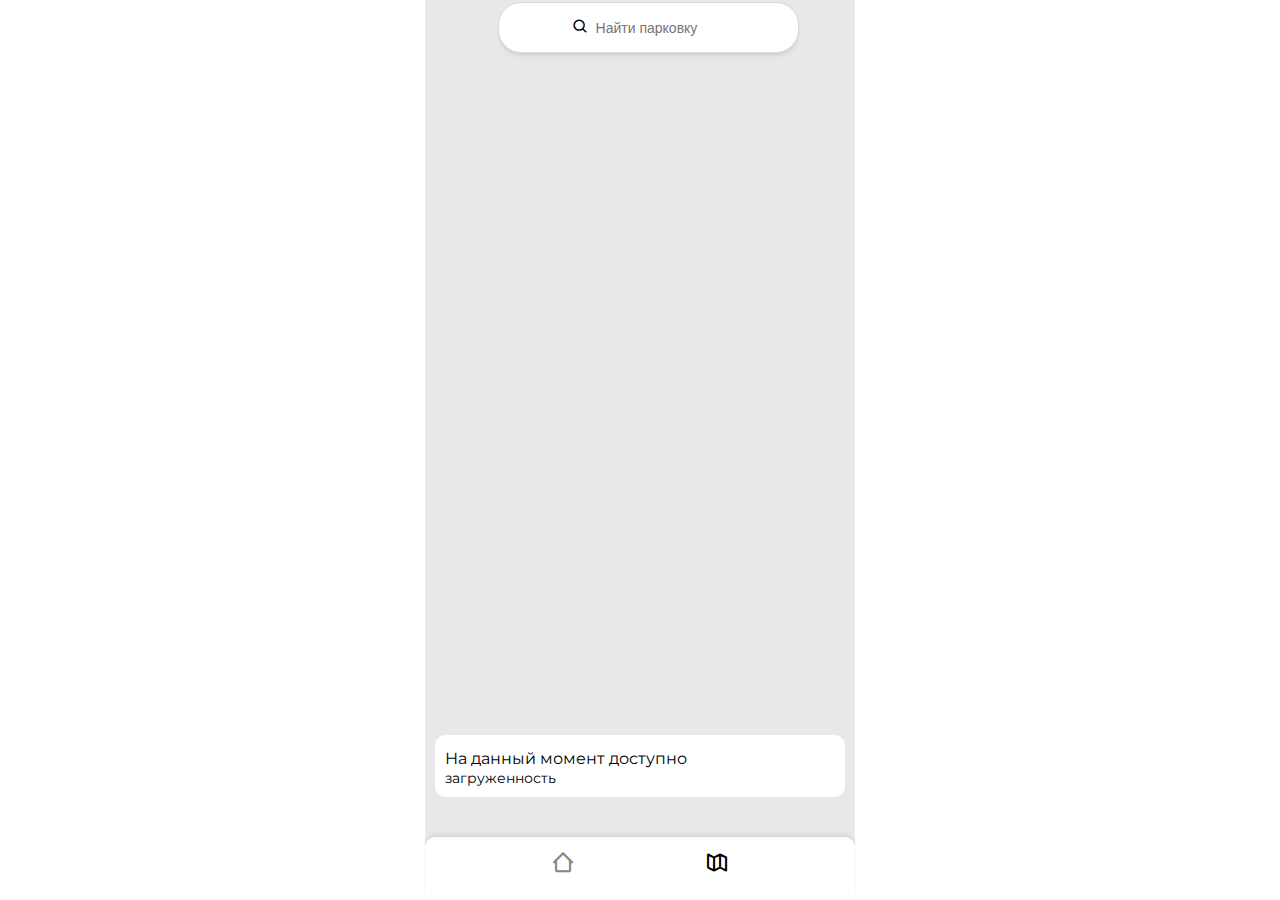
==== pages/map/map.html @ d7c678ad "first commit" ====
<!DOCTYPE html>
<html lang="en">

<head>
    <meta charset="UTF-8">
    <meta name="viewport" content="width=device-width, initial-scale=1.0">
    <link rel="stylesheet" href="map.css">
    <script src="map.js" defer></script>
    <link href='https://unpkg.com/boxicons@2.1.4/css/boxicons.min.css' rel='stylesheet'>
    <script src="https://api-maps.yandex.ru/2.1/?apikey=6746b1e8-2cfb-4a41-8bfb-2561a1245fb3&lang=ru_RU"
        type="text/javascript"></script>
    <title>Map</title>
</head>

<body>
    <div class="container">
        <main>
            <div class="search">
                <div class="search__box">
                    <div class="box__row">
                        <button><i class='bx bx-search'></i></button>
                        <input type="text" id="input-box" placeholder="Найти парковку" autocomplete="off">
                    </div>
                    <div class="box__result"></div>
                </div>
            </div>
            <div id="map" class="map"></div>
            <div class="search__bottom">
                <div class="bottom__static">
                    <p class="static__available">
                        На данный момент доступно
                        <span class="numOfAvailable"></span>
                        <span class="wordOfAvailable"></span>
                    </p>
                    <p class="static__load">
                        <span class="load"></span> загруженность
                    </p>
                </div>
                <div class="bottom__active">
                    <p class="active__title">Название парковки</p>
                    <p class="active__adress">Ул. Земляной Вал</p>
                    <p class="active__places">10 свободных мест</p>
                </div>
                <div class="bottom__btn">
                    <a href="#!">Забронирвоать</a>
                </div>
            </div>
        </main>
        <footer class="footer">
            <nav class="footer__nav">
                <a href="./../main/index.html"><i class='bx bx-home-alt-2 non-activeIcon'></i></a>
                <a href="#!"><i class='bx bx-map-alt activeIcon'></i></a>
            </nav>
        </footer>
    </div>
</body>

</html>
---- pages/map/map.css ----
@import url('https://fonts.googleapis.com/css2?family=Montserrat:wght@100;200;300;400;500;600;700;800;900&display=swap');

* {
    margin: 0;
    padding: 0;
    box-sizing: border-box;
}

body {
    display: flex;
    justify-content: center;
    height: 100vh;
    font-family: "Montserrat", sans-serif;
}

.container {
    height: 100vh;
    width: 430px;
    background-color: #E8E8E8;
    position: relative;
}

.search {
    z-index: 100;
    position: absolute;
    top: 2px;
    left: 17%;
    width: 70%;
}

.search__box {
    width: 100%;
    background-color: white;
    border-radius: 23px;
    border: 1px solid rgb(218, 218, 218);
    box-shadow: 0px 0px 1px 0px rgba(0, 0, 0, 0.05), 0px 2px 2px 0px rgba(0, 0, 0, 0.04), 0px 4px 3px 0px rgba(0, 0, 0, 0.03), 0px 8px 3px 0px rgba(0, 0, 0, 0.01), 0px 12px 3px 0px rgba(0, 0, 0, 0.00);
    padding: 15px 0 0 0;
}

.box__row {
    display: flex;
    flex-direction: row;
    justify-content: center;
    align-items: center;
    gap: 7px;
    padding-bottom: 15px;
}

.box__row button {
    background-color: transparent;
    border: 0;
    outline: 0;
}

.box__row button i {
    cursor: pointer;
    font-size: 17px;
}

.box__row input {
    width: 130px;
    background: transparent;
    border: 0;
    outline: 0;
    font-size: 0.875rem;
    font-weight: 500;
    color: #909090;
}

.box__result {
    max-height: 220px;
    overflow-y: scroll;
}

.box__result ul {
    border-top: 1px solid #999;
    padding: 15px 10px;
}

.box__result ul li {
    list-style: none;
    border-radius: 3px;
    padding: 15px 10px;
}

.box__result ul li:hover {
    background-color: #e9f3ff;
}

.map {
    width: 100%;
    height: 93vh;
}

.search__bottom {
    z-index: 99;
    position: absolute;
    top: 100;
    right: 0;
    bottom: 0;
    left: 0;
    height: 20%;
    background-color: #E8E8E8;
    border-radius: 10px 10px 0px 0px;
    padding: 15px 10px;
    transition: 0.5s all;
}

.search__bottom.active {
    height: 40%;
}

.bottom__static {
    padding: 10px;
    background-color: white;
    border-radius: 10px;
}

.bottom__btn {
    display: none;
    margin-top: 10px;
    width: 38%;
    padding: 10px;
    border-radius: 10px;
    background-color: blue;
}

.bottom__btn a {
    color: white;
    text-decoration: none;
}

.bottom__btn.active {
    display: block;
}

.bottom__active {
    margin-top: 10px;
    display: none;
    padding: 10px;
    background-color: white;
    border-radius: 10px;
    transition: 0.5s ease-in-out;
}

.bottom__active.active {
    display: block;
}

.numOfAvailable {
    color: blue;
    font-size: 1.2rem;
    font-weight: 600;
}

.static__load {
    font-size: 0.9rem;
    font-weight: 400;
}

.load {
    color: blue;
}

.footer {
    z-index: 101;
    position: sticky;
    background-color: white;
    padding: 14px 0;
    top: 100vh;
    right: 0;
    bottom: 0;
    left: 0;
    height: 7vh;
    border-radius: 10px 10px 0px 0px;
    box-shadow: 0px 0px 1px 0px rgba(0, 0, 0, 0.04), 0px -2px 2px 0px rgba(0, 0, 0, 0.04), 0px -4px 3px 0px rgba(0, 0, 0, 0.02), 0px -8px 3px 0px rgba(0, 0, 0, 0.01), 0px -12px 3px 0px rgba(0, 0, 0, 0.00);
}

.footer__nav {
    display: flex;
    justify-content: center;
    gap: 130px;
}

.footer__nav i {
    cursor: pointer;
    font-size: 24px;
}

.activeIcon {
    color: black;
}

.non-activeIcon {
    color: #858585;
}
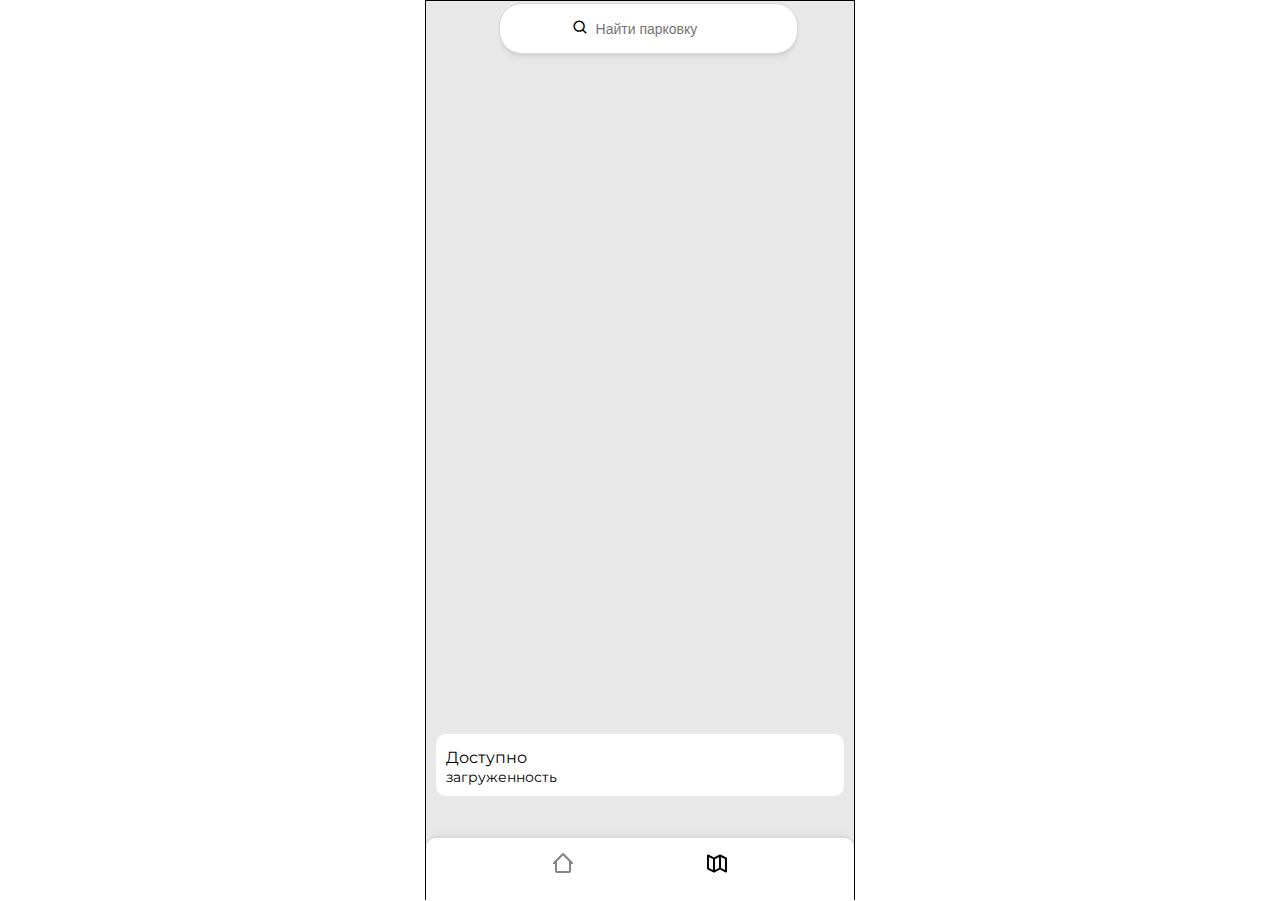
==== commit dcfc0d6f: "add smth new" ====
--- a/pages/map/map.html
+++ b/pages/map/map.html
@@ -18,7 +18,7 @@
             <div class="search">
                 <div class="search__box">
                     <div class="box__row">
-                        <button><i class='bx bx-search'></i></button>
+                        <button class="search__btn"><i class='bx bx-search'></i></button>
                         <input type="text" id="input-box" placeholder="Найти парковку" autocomplete="off">
                     </div>
                     <div class="box__result"></div>
@@ -28,7 +28,7 @@
             <div class="search__bottom">
                 <div class="bottom__static">
                     <p class="static__available">
-                        На данный момент доступно
+                        Доступно
                         <span class="numOfAvailable"></span>
                         <span class="wordOfAvailable"></span>
                     </p>
@@ -39,7 +39,7 @@
                 <div class="bottom__active">
                     <p class="active__title">Название парковки</p>
                     <p class="active__adress">Ул. Земляной Вал</p>
-                    <p class="active__places">10 свободных мест</p>
+                    <p><span class="active__places">10</span> свободных мест</p>
                 </div>
                 <div class="bottom__btn">
                     <a href="#!">Забронирвоать</a>
@@ -52,6 +52,86 @@
                 <a href="#!"><i class='bx bx-map-alt activeIcon'></i></a>
             </nav>
         </footer>
+        <div class="booking">
+            <div class="booking__top">
+                <div class="top__text">
+                    <p class="booking__title">НИТУ МИСИС</p>
+                    <p class="booking__adress">Метро Октябрьская</p>
+                </div>
+                <div class="top__icon"><i class='bx bx-x'></i></div>
+            </div>
+
+            <div class="booking__places">
+                <div class="places__left">
+                    <div style="border-top:1px dashed black;"></div>
+                    <div class="booking__place">
+                        <p class="placeNum">123</p>
+                        <p class="placeStatus">Свободно</p>
+                    </div>
+                    <div style="border-top:1px dashed black;"></div>
+                    <div class="booking__place">
+                        <p class="placeNum">123</p>
+                        <p class="placeStatus">Свободно</p>
+                    </div>
+                    <div style="border-top:1px dashed black;"></div>
+                    <div class="booking__place">
+                        <p class="placeNum">123</p>
+                        <p class="placeStatus">Свободно</p>
+                    </div>
+                    <div style="border-top:1px dashed black;"></div>
+                    <div class="booking__place">
+                        <p class="placeNum">123</p>
+                        <p class="placeStatus">Свободно</p>
+                    </div>
+                    <div style="border-top:1px dashed black;"></div>
+                    <div class="booking__place">
+                        <p class="placeNum">123</p>
+                        <p class="placeStatus">Свободно</p>
+                    </div>
+                    <div style="border-top:1px dashed black;"></div>
+                    <div class="booking__place">
+                        <p class="placeNum">123</p>
+                        <p class="placeStatus">Свободно</p>
+                    </div>
+                </div>
+                <div class="places__right">
+                    <div style="border-top:1px dashed black;"></div>
+                    <div class="booking__place">
+                        <p class="placeNum">123</p>
+                        <p class="placeStatus">Свободно</p>
+                    </div>
+                    <div style="border-top:1px dashed black;"></div>
+                    <div class="booking__place">
+                        <p class="placeNum">123</p>
+                        <p class="placeStatus">Свободно</p>
+                    </div>
+                    <div style="border-top:1px dashed black;"></div>
+                    <div class="booking__place">
+                        <p class="placeNum">123</p>
+                        <p class="placeStatus">Свободно</p>
+                    </div>
+                    <div style="border-top:1px dashed black;"></div>
+                    <div class="booking__place">
+                        <p class="placeNum">123</p>
+                        <p class="placeStatus">Свободно</p>
+                    </div>
+                    <div style="border-top:1px dashed black;"></div>
+                    <div class="booking__place">
+                        <p class="placeNum">123</p>
+                        <p class="placeStatus">Свободно</p>
+                    </div>
+                    <div style="border-top:1px dashed black;"></div>
+                    <div class="booking__place">
+                        <p class="placeNum">123</p>
+                        <p class="placeStatus">Свободно</p>
+                    </div>
+                </div>
+            </div>
+            <div class="booking__sections">
+                <div class="booking__section"></div>
+            </div>
+            <div class="booking__btn"></div>
+        </div>
     </div>
 </body>
 
--- a/pages/map/map.css
+++ b/pages/map/map.css
@@ -18,6 +18,7 @@
     width: 430px;
     background-color: #E8E8E8;
     position: relative;
+    border: solid 1px black;
 }
 
 .search {
@@ -107,7 +108,7 @@
 }
 
 .search__bottom.active {
-    height: 40%;
+    height: 38%;
 }
 
 .bottom__static {
@@ -125,6 +126,10 @@
     background-color: blue;
 }
 
+.bottom__btn:hover {
+    background-color: rgba(0, 0, 255, 0.85);
+}
+
 .bottom__btn a {
     color: white;
     text-decoration: none;
@@ -160,6 +165,12 @@
 
 .load {
     color: blue;
+}
+
+.active__places {
+    color: green;
+    font-size: 1.2rem;
+    font-weight: 600;
 }
 
 .footer {
@@ -193,4 +204,95 @@
 
 .non-activeIcon {
     color: #858585;
+}
+
+.booking {
+    display: none;
+    position: absolute;
+    top: 100;
+    right: 0;
+    bottom: 0;
+    left: 0;
+    width: 100%;
+    height: 5%;
+    background-color: white;
+    box-shadow: 0px 0px 1px 0px rgba(0, 0, 0, 0.04), 0px -2px 2px 0px rgba(0, 0, 0, 0.04), 0px -4px 3px 0px rgba(0, 0, 0, 0.02), 0px -8px 3px 0px rgba(0, 0, 0, 0.01), 0px -12px 3px 0px rgba(0, 0, 0, 0.00);
+    padding: 17px 22px 0;
+    border-radius: 15px 15px 0 0;
+    transition: 1s all;
+}
+
+.booking.active {
+    display: block;
+    height: 90%;
+    z-index: 102;
+}
+
+.booking__top {
+    display: flex;
+    justify-content: space-between;
+    align-items: start;
+}
+
+.booking__title {
+    font-size: 1.375rem;
+    font-weight: 700;
+}
+
+.booking__adress {
+    font-size: 0.875rem;
+    font-weight: 400;
+}
+
+.top__icon {
+    cursor: pointer;
+    width: 27px;
+    height: 27px;
+    background-color: #D9D9D9;
+    border-radius: 1000px;
+    display: flex;
+    justify-content: center;
+    align-items: center;
+}
+
+.top__icon i {
+    color: #636363;
+    font-size: 1.2rem;
+}
+
+.booking__places {
+    margin-top: 60px;
+    display: flex;
+    justify-content: space-between;
+}
+
+.places__left,
+.places__right {
+    display: flex;
+    flex-direction: column;
+    gap: 12px;
+}
+
+.booking__place {
+    width: 107px;
+    height: 45px;
+    border-radius: 10px;
+    background: #EBEBEB;
+    display: flex;
+    flex-direction: column;
+    align-items: center;
+    justify-content: center;
+    gap: 3px;
+
+}
+
+.placeNum {
+    /* margin-top: 3px; */
+    font-size: 0.875rem;
+    font-weight: 600;
+}
+
+.placeStatus {
+    font-size: 0.625rem;
+    font-weight: 400;
 }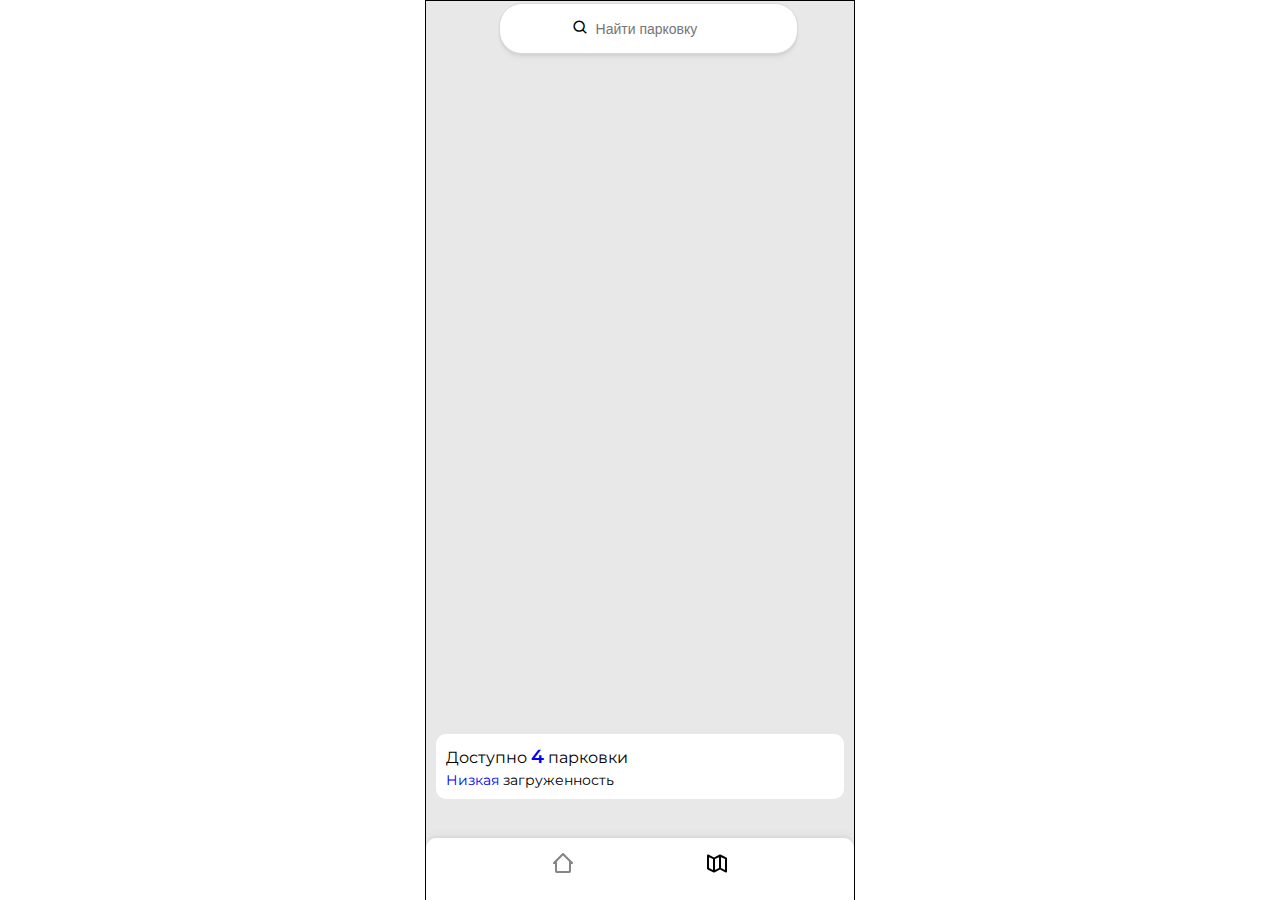
==== commit 5cc1c766: "check3" ====
--- a/pages/map/map.html
+++ b/pages/map/map.html
@@ -39,7 +39,7 @@
                 <div class="bottom__active">
                     <p class="active__title">Название парковки</p>
                     <p class="active__adress">Ул. Земляной Вал</p>
-                    <p><span class="active__places">10</span> свободных мест</p>
+                    <p><span class="active__places">10</span> мест</p>
                 </div>
                 <div class="bottom__btn">
                     <a href="#!">Забронирвоать</a>
@@ -63,74 +63,55 @@
 
             <div class="booking__places">
                 <div class="places__left">
-                    <div style="border-top:1px dashed black;"></div>
-                    <div class="booking__place">
-                        <p class="placeNum">123</p>
-                        <p class="placeStatus">Свободно</p>
-                    </div>
-                    <div style="border-top:1px dashed black;"></div>
-                    <div class="booking__place">
-                        <p class="placeNum">123</p>
-                        <p class="placeStatus">Свободно</p>
-                    </div>
-                    <div style="border-top:1px dashed black;"></div>
-                    <div class="booking__place">
-                        <p class="placeNum">123</p>
-                        <p class="placeStatus">Свободно</p>
-                    </div>
-                    <div style="border-top:1px dashed black;"></div>
-                    <div class="booking__place">
-                        <p class="placeNum">123</p>
-                        <p class="placeStatus">Свободно</p>
-                    </div>
-                    <div style="border-top:1px dashed black;"></div>
-                    <div class="booking__place">
-                        <p class="placeNum">123</p>
-                        <p class="placeStatus">Свободно</p>
-                    </div>
-                    <div style="border-top:1px dashed black;"></div>
-                    <div class="booking__place">
-                        <p class="placeNum">123</p>
-                        <p class="placeStatus">Свободно</p>
-                    </div>
                 </div>
                 <div class="places__right">
-                    <div style="border-top:1px dashed black;"></div>
-                    <div class="booking__place">
-                        <p class="placeNum">123</p>
-                        <p class="placeStatus">Свободно</p>
-                    </div>
-                    <div style="border-top:1px dashed black;"></div>
-                    <div class="booking__place">
-                        <p class="placeNum">123</p>
-                        <p class="placeStatus">Свободно</p>
-                    </div>
-                    <div style="border-top:1px dashed black;"></div>
-                    <div class="booking__place">
-                        <p class="placeNum">123</p>
-                        <p class="placeStatus">Свободно</p>
-                    </div>
-                    <div style="border-top:1px dashed black;"></div>
-                    <div class="booking__place">
-                        <p class="placeNum">123</p>
-                        <p class="placeStatus">Свободно</p>
-                    </div>
-                    <div style="border-top:1px dashed black;"></div>
-                    <div class="booking__place">
-                        <p class="placeNum">123</p>
-                        <p class="placeStatus">Свободно</p>
-                    </div>
-                    <div style="border-top:1px dashed black;"></div>
-                    <div class="booking__place">
-                        <p class="placeNum">123</p>
-                        <p class="placeStatus">Свободно</p>
-                    </div>
                 </div>
             </div>
             <div class="booking__sections">
                 <div class="booking__section"></div>
             </div>
-            <div class="booking__btn"></div>
+            <div class="booking__btn">
+                <a href="#!">Продолжить</a>
+            </div>
+        </div>
+        <div class="pay">
+            <div class="pay__top">
+                <p>Подтверждение</p>
+                <div class="pay__top__icon"><i class='bx bx-x'></i></div>
+            </div>
+            <div class="pay__place">
+                <div class="place__place">
+                    <p class="place__num">120</p>
+                    <p class="place__type">Паркововчное место</p>
+                </div>
+                <div class="place__what">
+                    <p class="what__max">Максимально</p>
+                    <p class="what__type">Микроавтобус</p>
+                </div>
+            </div>
+            <div class="pay__method">
+                <div class="method__card">
+                    <img src="./../../assets/mir.svg" alt="methodImg">
+                    <p class="card__num">****8732</p>
+                </div>
+                <div class="method__info">
+                    <div class="info__num">
+                        <input type="text" placeholder="Госномер">
+                    </div>
+                    <div class="info__time">
+                        <input type="text" placeholder="Время ЧЧ:ММ">
+                    </div>
+                </div>
+            </div>
+            <div class="pay__pay">
+                <div class="pay__rules">
+                    <p>150₽</p>
+                    <p>в час</p>
+                </div>
+                <div class="pay__btn">
+                    <p>Оплатить</p>
+                </div>
+            </div>
         </div>
     </div>
 </body>
--- a/pages/map/map.css
+++ b/pages/map/map.css
@@ -108,13 +108,21 @@
 }
 
 .search__bottom.active {
-    height: 38%;
+    height: 40%;
 }
 
 .bottom__static {
     padding: 10px;
     background-color: white;
     border-radius: 10px;
+}
+
+.static__load {
+    margin-top: 3px;
+}
+
+.active__adress {
+    margin: 3px 0 5px 0;
 }
 
 .bottom__btn {
@@ -261,9 +269,11 @@
 }
 
 .booking__places {
-    margin-top: 60px;
+    margin-top: 55px;
     display: flex;
     justify-content: space-between;
+    height: 66.5%;
+    overflow-y: scroll;
 }
 
 .places__left,
@@ -286,6 +296,19 @@
 
 }
 
+.booking__place.free {
+    cursor: pointer;
+    background-color: rgb(153, 255, 0);
+}
+
+.booking__place.free.active {
+    background-color: rgb(109, 179, 5);
+}
+
+.between {
+    border-top: 1px dashed black;
+}
+
 .placeNum {
     /* margin-top: 3px; */
     font-size: 0.875rem;
@@ -295,4 +318,188 @@
 .placeStatus {
     font-size: 0.625rem;
     font-weight: 400;
+}
+
+.booking__btn {
+    cursor: pointer;
+    margin-top: 40px;
+    border-radius: 27px;
+    background-color: #0057FF;
+    width: 100%;
+    padding: 20px;
+    text-align: center;
+}
+
+.booking__btn a {
+    text-decoration: none;
+    font-size: 1.125rem;
+    color: white;
+}
+
+.pay {
+    display: none;
+    z-index: 103;
+    background-color: white;
+    position: absolute;
+    top: 100;
+    left: 0;
+    bottom: 0;
+    right: 0;
+    padding: 17px 22px 0;
+    border-radius: 20px 20px 0px 0px;
+    overflow: hidden;
+    border-top: 1px solid black;
+}
+
+.pay.active {
+    display: block;
+}
+
+.pay__top {
+    display: flex;
+    flex-direction: row;
+    justify-content: space-between;
+    align-items: center;
+}
+
+.pay__top p {
+    font-size: 1.25rem;
+    font-weight: 600;
+}
+
+.pay__place {
+    margin-top: 17px;
+    display: flex;
+    flex-direction: row;
+    justify-content: space-between;
+}
+
+.place__place,
+.place__what {
+    width: 180px;
+    padding: 12px;
+    border-radius: 10px;
+    background-color: #FFF;
+    box-shadow: 1px 3px 6px 0px rgba(0, 0, 0, 0.10), 3px 10px 11px 0px rgba(0, 0, 0, 0.09), 8px 23px 15px 0px rgba(0, 0, 0, 0.05), 14px 41px 17px 0px rgba(0, 0, 0, 0.02), 21px 65px 19px 0px rgba(0, 0, 0, 0.00);
+}
+
+.place__num {
+    font-size: 1.25rem;
+    font-weight: 600;
+}
+
+.pay__top__icon {
+    cursor: pointer;
+    width: 27px;
+    height: 27px;
+    background-color: #D9D9D9;
+    border-radius: 1000px;
+    display: flex;
+    justify-content: center;
+    align-items: center;
+}
+
+.pay__top__icon i {
+    color: #636363;
+    font-size: 1.2rem;
+}
+
+.place__type {
+    margin-top: 1rem;
+    font-size: 0.875rem;
+    font-weight: 400;
+    color: #7C7C7C;
+}
+
+.what__max {
+    font-size: 1.25rem;
+    font-weight: 600;
+}
+
+.what__type {
+    margin-top: 1rem;
+    font-size: 0.875rem;
+    font-weight: 400;
+    color: #7C7C7C;
+}
+
+.pay__method {
+    margin-top: 40px;
+}
+
+.method__card {
+    display: flex;
+    flex-direction: row;
+    gap: 11px;
+    align-items: center;
+}
+
+.card__num {
+    font-size: 0.75rem;
+}
+
+.method__info {
+    margin-top: 17px;
+    display: flex;
+    flex-direction: row;
+    justify-content: space-between;
+}
+
+.info__num,
+.info__time {
+    border-radius: 8px;
+    width: 180px;
+    overflow: hidden;
+    background: #FFF;
+    box-shadow: 2px 2px 5px 0px rgba(0, 0, 0, 0.10), 6px 7px 9px 0px rgba(0, 0, 0, 0.09), 14px 16px 12px 0px rgba(0, 0, 0, 0.05), 24px 28px 15px 0px rgba(0, 0, 0, 0.01), 38px 43px 16px 0px rgba(0, 0, 0, 0.00);
+}
+
+.info__num input,
+.info__time input {
+    padding: 10px 9px;
+    border: 0;
+    outline: 0;
+}
+
+.info__num input::placeholder,
+.info__time input::placeholder {
+    color: #7C7C7C;
+    font-size: 0.875rem;
+    font-weight: 400;
+}
+
+.pay__pay {
+    margin: 27px 0 50px;
+    display: flex;
+    flex-direction: row;
+    justify-content: space-between;
+    align-items: center;
+}
+
+.pay__rules p:nth-child(1) {
+    font-size: 1.125rem;
+    font-weight: 600;
+}
+
+.pay__rules p:nth-child(2) {
+    font-size: 0.875rem;
+    font-weight: 400;
+}
+
+.pay__btn {
+    cursor: pointer;
+    border-radius: 27px;
+    background-color: #0057FF;
+    padding: 20px 77px;
+    transition: 0.5s all;
+}
+
+.pay__btn:hover {
+    opacity: 0.9;
+}
+
+.pay__btn p {
+    color: white;
+    font-size: 1.125rem;
+    font-weight: 600;
 }